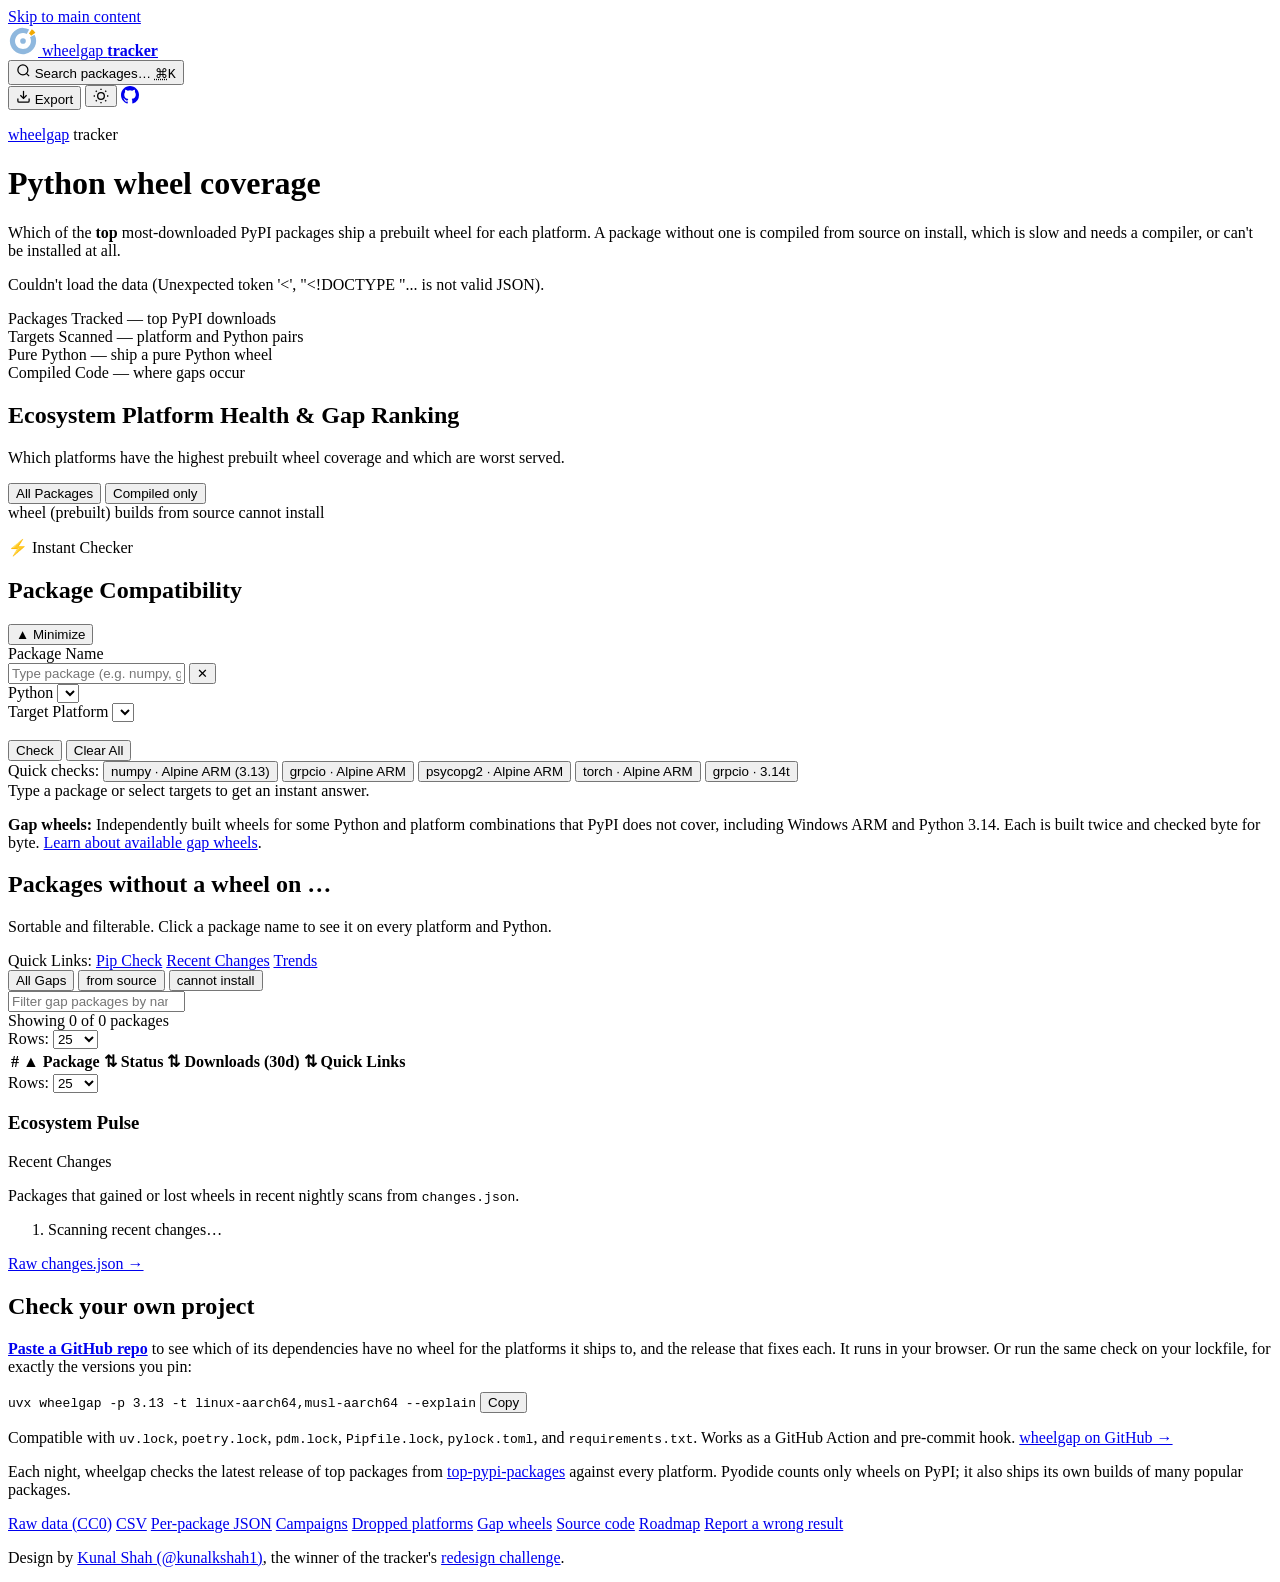
==== site/index.html @ 5c09a4cd "feat(site): show matching published gap wheels in home lookup (#129)" ====
<!doctype html>
<html lang="en">
<head>
  <meta charset="utf-8">
  <meta name="viewport" content="width=device-width, initial-scale=1">
  <meta http-equiv="Content-Security-Policy" content="default-src 'self'; img-src 'self' data:; style-src 'self' 'unsafe-inline'; script-src 'self'; connect-src 'self'; base-uri 'none'; form-action 'none'">
  <title>Python Wheel Coverage</title>
  <meta name="description" content="Which of the top 5,000 PyPI packages ship a prebuilt wheel for Linux ARM, Alpine, Windows on ARM, macOS, free-threaded Python and Pyodide. Updated nightly by wheelgap.">
  <link rel="stylesheet" href="home.css">
  <link rel="icon" href="favicon.svg" type="image/svg+xml">
  <link rel="apple-touch-icon" href="apple-touch-icon.png">
  <meta property="og:type" content="website">
  <meta property="og:title" content="Python Wheel Coverage">
  <meta property="og:description" content="Which of the top 5,000 PyPI packages ship a prebuilt wheel for Linux ARM, Alpine, Windows on ARM, macOS, free-threaded Python and Pyodide. Updated nightly.">
  <meta property="og:url" content="https://wheelgap.github.io/tracker/">
  <meta property="og:image" content="https://wheelgap.github.io/tracker/og.png">
  <meta property="og:image:width" content="1280">
  <meta property="og:image:height" content="640">
  <meta property="og:image:alt" content="wheelgap tracker: wheel coverage for the 5,000 most downloaded PyPI packages, across 42 platforms and Pythons.">
  <meta name="twitter:card" content="summary_large_image">
</head>
<body>
  <!-- Accessibility skip link -->
  <a href="#health-hub" class="skip-link">Skip to main content</a>

  <!-- Top Sticky Navigation Bar -->
  <header class="topbar">
    <div class="topbar-inner">
      <div class="brand">
        <a href="https://github.com/wheelgap/wheelgap" class="logo-link" title="wheelgap on GitHub">
          <svg class="brand-icon" viewBox="0 0 64 64" width="30" height="30" aria-hidden="true">
            <path d="M56.72,18.85 A28,28 0 1 1 45.15,7.28 L39.98,16.99 A17,17 0 1 0 47.01,24.02 Z" fill="#8fb8de"/>
            <path d="M50.86,6.99 A28,28 0 0 1 58.41,14.54 L49.29,20.69 A17,17 0 0 0 44.71,16.11 Z" fill="#f2a900"/>
            <circle cx="32" cy="32" r="6" fill="#8fb8de"/>
          </svg>
          <span class="brand-title">wheelgap <strong>tracker</strong></span>
        </a>
      </div>

      <!-- Quick Command Search Trigger -->
      <button class="cmd-trigger" id="cmd-trigger" type="button" aria-label="Search packages (Press Cmd+K or Ctrl+K)">
        <svg width="15" height="15" viewBox="0 0 24 24" fill="none" stroke="currentColor" stroke-width="2" aria-hidden="true">
          <circle cx="11" cy="11" r="8"/><line x1="21" y1="21" x2="16.65" y2="16.65"/>
        </svg>
        <span class="cmd-trigger-text">Search packages…</span>
        <kbd class="shortcut-kbd"><abbr title="Command or Control">⌘</abbr>K</kbd>
      </button>

      <!-- Utility Actions -->
      <div class="topbar-actions">
        <button class="action-btn" id="export-btn" type="button" title="Export data as CSV or JSON" aria-label="Export data">
          <svg width="15" height="15" viewBox="0 0 24 24" fill="none" stroke="currentColor" stroke-width="2" aria-hidden="true">
            <path d="M21 15v4a2 2 0 0 1-2 2H5a2 2 0 0 1-2-2v-4"/><polyline points="7 10 12 15 17 10"/><line x1="12" y1="15" x2="12" y2="3"/>
          </svg>
          <span class="action-label">Export</span>
        </button>

        <button class="action-btn" id="theme-toggle" type="button" title="Toggle dark/light theme" aria-label="Toggle theme">
          <svg id="theme-icon-sun" width="16" height="16" viewBox="0 0 24 24" fill="none" stroke="currentColor" stroke-width="2" aria-hidden="true">
            <circle cx="12" cy="12" r="5"/><line x1="12" y1="1" x2="12" y2="3"/><line x1="12" y1="21" x2="12" y2="23"/><line x1="4.22" y1="4.22" x2="5.64" y2="5.64"/><line x1="18.36" y1="18.36" x2="19.78" y2="19.78"/><line x1="1" y1="12" x2="3" y2="12"/><line x1="21" y1="12" x2="23" y2="12"/><line x1="4.22" y1="19.78" x2="5.64" y2="18.36"/><line x1="18.36" y1="5.64" x2="19.78" y2="4.22"/>
          </svg>
          <svg id="theme-icon-moon" width="16" height="16" viewBox="0 0 24 24" fill="none" stroke="currentColor" stroke-width="2" aria-hidden="true" style="display:none">
            <path d="M21 12.79A9 9 0 1 1 11.21 3 7 7 0 0 0 21 12.79z"/>
          </svg>
        </button>

        <a class="action-btn icon-only" href="https://github.com/wheelgap/tracker" target="_blank" rel="noopener" title="Source repository on GitHub" aria-label="GitHub Repository">
          <svg width="18" height="18" viewBox="0 0 24 24" fill="currentColor" aria-hidden="true">
            <path d="M12 0C5.37 0 0 5.37 0 12c0 5.3 3.44 9.8 8.2 11.39.6.11.82-.26.82-.58v-2.03c-3.34.73-4.04-1.61-4.04-1.61-.55-1.39-1.34-1.76-1.34-1.76-1.09-.75.08-.73.08-.73 1.21.08 1.85 1.24 1.85 1.24 1.07 1.84 2.81 1.31 3.5 1 .11-.78.42-1.31.76-1.61-2.67-.3-5.47-1.33-5.47-5.93 0-1.31.47-2.38 1.24-3.22-.12-.3-.54-1.52.12-3.18 0 0 1.01-.32 3.3 1.23a11.5 11.5 0 0 1 6.02 0c2.28-1.55 3.29-1.23 3.29-1.23.66 1.66.24 2.88.12 3.18.77.84 1.24 1.91 1.24 3.22 0 4.61-2.81 5.63-5.48 5.92.43.37.81 1.1.81 2.22v3.29c0 .32.22.7.82.58A12 12 0 0 0 24 12c0-6.63-5.37-12-12-12z"/>
          </svg>
        </a>
      </div>
    </div>
  </header>

  <div class="wrap main-wrap">
    <!-- Header Hero -->
    <header class="hero">
      <div class="hero-content">
        <p class="eyebrow"><a href="https://github.com/wheelgap/wheelgap">wheelgap</a> tracker</p>
        <h1 class="hero-title">Python wheel coverage</h1>
        <p class="lede">Which of the <strong id="n-packages"><span class="skeleton-text">top</span></strong> most-downloaded PyPI packages ship a prebuilt wheel for each platform. A package without one is compiled from source on install, which is slow and needs a compiler, or can't be installed at all.</p>
        <p class="meta" id="meta">Fetching scan data…</p>
        <p class="meta agreement-banner" id="agreement" hidden></p>
      </div>

      <!-- Live Executive KPI Summary Cards (All 100% Dynamically Calculated) -->
      <div class="kpi-grid" id="kpi-grid">
        <div class="kpi-card highlight">
          <span class="kpi-label">Packages Tracked</span>
          <span class="kpi-val" id="kpi-packages"><span class="skeleton-text">—</span></span>
          <span class="kpi-sub">top PyPI downloads</span>
        </div>
        <div class="kpi-card">
          <span class="kpi-label">Targets Scanned</span>
          <span class="kpi-val" id="kpi-targets"><span class="skeleton-text">—</span></span>
          <span class="kpi-sub" id="kpi-targets-sub">platform and Python pairs</span>
        </div>
        <div class="kpi-card">
          <span class="kpi-label">Pure Python</span>
          <span class="kpi-val" id="kpi-pure"><span class="skeleton-text">—</span></span>
          <span class="kpi-sub" id="kpi-pure-pct">ship a pure Python wheel</span>
        </div>
        <div class="kpi-card">
          <span class="kpi-label">Compiled Code</span>
          <span class="kpi-val" id="kpi-compiled"><span class="skeleton-text">—</span></span>
          <span class="kpi-sub">where gaps occur</span>
        </div>
      </div>
    </header>

    <main>
      <!-- ====================================================================
           1. ECOSYSTEM HEALTH HUB & WORST-SERVED LEADERBOARD
           "High-level overall view at first glance"
           ==================================================================== -->
      <section class="panel-card health-hub-panel" id="health-hub" aria-labelledby="overview-title">
        <div class="section-head flex-wrap">
          <div class="title-with-desc">
            <h2 id="overview-title">Ecosystem Platform Health & Gap Ranking</h2>
            <p class="section-sub" id="pure-note">Which platforms have the highest prebuilt wheel coverage and which are worst served.</p>
          </div>

          <div class="matrix-controls-row">
            <!-- Universe Toggle -->
            <div class="view-toggles" role="group" aria-label="Matrix universe toggle">
              <button type="button" class="toggle-btn active" id="btn-show-all" aria-pressed="true">All Packages</button>
              <button type="button" class="toggle-btn" id="btn-show-compiled" aria-pressed="false">Compiled only</button>
            </div>

            <!-- Python Version Tabs -->
            <div class="tabs" role="tablist" aria-label="Python version selector" id="python-tabs">
              <!-- Dynamically populated -->
            </div>
          </div>
        </div>

        <!-- Ranked Platform Cards Deck (Ranked Worst to Best Served) -->
        <div class="platform-leaderboard" id="platform-leaderboard" aria-live="polite">
          <!-- Dynamically populated with cards ranked by coverage/gaps -->
        </div>

        <!-- Status Legend with Dual Cues -->
        <div class="legend" aria-label="Status legend">
          <span class="legend-tag tag-wheel"><i class="sw sw-wheel" aria-hidden="true"></i> wheel (prebuilt)</span>
          <span class="legend-tag tag-bundled" id="legend-bundled" hidden><i class="sw sw-bundled" aria-hidden="true"></i> bundled (Pyodide build)</span>
          <span class="legend-tag tag-source"><i class="sw sw-source" aria-hidden="true"></i> builds from source</span>
          <span class="legend-tag tag-missing"><i class="sw sw-missing" aria-hidden="true"></i> cannot install</span>
        </div>
        <p class="section-sub spark-note" id="trend-note"></p>

      </section>

      <!-- ====================================================================
           2. STREAMLINED INSTANT ANSWER OMNI-CHECKER (Collapsible One-Liner Info)
           "Does numpy have a wheel for Alpine ARM on Python 3.13?" -> Answered in 2s
           ==================================================================== -->
      <section class="panel-card omni-panel" id="omni-checker" aria-labelledby="omni-title">
        <div class="omni-header">
          <div class="omni-title-wrap">
            <span class="omni-badge">⚡ Instant Checker</span>
            <h2 id="omni-title" class="omni-title">Package Compatibility</h2>
          </div>

          <!-- One-Liner Strip: Visible when minimized, showing selected package verdict & quick actions -->
          <div class="omni-minimized-summary" id="omni-minimized-summary" hidden>
            <!-- Populated dynamically with one-liner verdict & quick actions -->
          </div>

          <div class="omni-header-actions">
            <button type="button" class="omni-toggle-btn" id="omni-toggle-btn" aria-expanded="true" title="Minimize or expand instant checker controls">
              <span id="omni-toggle-icon">▲</span> <span id="omni-toggle-text">Minimize</span>
            </button>
          </div>
        </div>

        <div class="omni-collapsible-body" id="omni-body">
          <form class="omni-form" id="search-form">
            <!-- Package Search & Autocomplete with Clear Button (No heavy 5000-option datalist) -->
            <div class="omni-field omni-pkg-field">
              <label for="search" class="omni-label">Package Name</label>
              <div class="autocomplete-wrapper">
                <input id="search" placeholder="Type package (e.g. numpy, grpcio, psycopg2)…" autocomplete="off" spellcheck="false">
                <button type="button" class="search-clear-btn" id="search-clear-btn" aria-label="Clear package input" title="Clear input">✕</button>
                <div class="autocomplete-menu" id="search-autocomplete" hidden></div>
              </div>
            </div>

            <!-- Python Version Selector -->
            <div class="omni-field omni-py-field">
              <label for="omni-python-select" class="omni-label">Python</label>
              <select id="omni-python-select" class="omni-select" aria-label="Select Python version">
                <!-- Dynamically populated: 3.13, 3.14, 3.14t, 3.15, 3.15t -->
              </select>
            </div>

            <!-- Platform Selector -->
            <div class="omni-field omni-pl-field">
              <label for="omni-platform-select" class="omni-label">Target Platform</label>
              <select id="omni-platform-select" class="omni-select" aria-label="Select target platform">
                <!-- Dynamically populated: Alpine ARM64, Linux x86_64, Windows ARM64, etc. -->
              </select>
            </div>

            <!-- Look Up & Clear All Buttons -->
            <div class="omni-field omni-action-field">
              <label class="omni-label" style="visibility:hidden">Action</label>
              <div class="omni-actions-group">
                <button type="submit" class="btn-primary omni-btn" id="omni-submit-btn">Check</button>
                <button type="button" class="btn-secondary omni-btn omni-reset-btn" id="omni-reset-btn" title="Clear package and reset all filters">Clear All</button>
              </div>
            </div>
          </form>

          <!-- Fast Presets for Core Questions -->
          <div class="omni-presets" id="omni-presets">
            <span class="preset-label">Quick checks:</span>
            <button type="button" class="preset-chip" data-pkg="numpy" data-py="3.13" data-pl="musl-aarch64">numpy · Alpine ARM (3.13)</button>
            <button type="button" class="preset-chip" data-pkg="grpcio" data-py="3.13" data-pl="musl-aarch64">grpcio · Alpine ARM</button>
            <button type="button" class="preset-chip" data-pkg="psycopg2" data-py="3.13" data-pl="musl-aarch64">psycopg2 · Alpine ARM</button>
            <button type="button" class="preset-chip" data-pkg="torch" data-py="3.13" data-pl="musl-aarch64">torch · Alpine ARM</button>
            <button type="button" class="preset-chip" data-pkg="grpcio" data-py="3.14t" data-pl="musl-aarch64">grpcio · 3.14t</button>
          </div>

          <!-- The Instant Visual Answer Card (One-Liner / Compact High-Density Verdict) -->
          <div class="omni-answer-card" id="omni-answer" aria-live="polite">
            <div class="omni-answer-placeholder">Type a package or select targets to get an instant answer.</div>
          </div>
        </div>

        <aside class="card" aria-label="Unofficial gap wheels">
          <p class="sub"><strong>Gap wheels:</strong> Independently built wheels for some Python and platform combinations that PyPI does not cover, including Windows ARM and Python 3.14.
            Each is built twice and checked byte for byte.
            <a href="https://wheelgap.github.io/wheels/">Learn about available gap wheels</a>.</p>
        </aside>

        <!-- Standalone Matrix Card View (Expandable if requested) -->
        <div id="lookup" aria-live="polite"></div>
      </section>

      <!-- ====================================================================
           3. EXPLORER & ECOSYSTEM PULSE: Two-Column Split Layout
           Interactive Data Table with 2026 Enterprise Pagination + Recent Changes
           ==================================================================== -->
      <div class="content-split-grid">
        <!-- Package Gaps Data Table Section -->
        <section class="panel-card explorer-panel" aria-labelledby="gaps-title">
          <div class="section-head flex-wrap">
            <div class="title-with-desc">
              <h2 id="gaps-title">Packages without a wheel on <span id="gaps-platform" class="highlight-target">…</span></h2>
              <p class="section-sub">Sortable and filterable. Click a package name to see it on every platform and Python.</p>
            </div>

            <!-- Mobile Quick Tools (Merged into grid on mobile to save space) -->
            <div class="mobile-quick-toolbar" id="mobile-quick-toolbar">
              <span class="mobile-quick-label">Quick Links:</span>
              <a href="#agreement" class="mobile-quick-chip" id="mobile-link-pip">Pip Check</a>
              <a href="#pulse-title" class="mobile-quick-chip" id="mobile-link-pulse">Recent Changes</a>
              <a href="#health-hub" class="mobile-quick-chip" id="mobile-link-trends">Trends</a>
            </div>

            <!-- Table Filter Toolbar -->
            <div class="filter-toolbar">
              <div class="status-filter-pills" role="radiogroup" aria-label="Filter by gap status">
                <button type="button" class="pill-filter active" data-filter="all" aria-checked="true" id="filter-pill-all">All Gaps</button>
                <button type="button" class="pill-filter pill-source" data-filter="source" aria-checked="false" id="filter-pill-source">from source</button>
                <button type="button" class="pill-filter pill-missing" data-filter="missing" aria-checked="false" id="filter-pill-missing">cannot install</button>
              </div>
              <div class="table-search-box">
                <input type="search" id="gaps-search" placeholder="Filter gap packages by name…" aria-label="Filter gap packages by name" autocomplete="off" spellcheck="false">
              </div>
            </div>
          </div>

          <!-- Enterprise Pagination Controls (Top Bar) -->
          <div class="pagination-bar top-pagination" id="pagination-top">
            <span class="pagination-info" id="pagination-info-top">Showing 0 of 0 packages</span>
            <div class="pagination-controls" id="pagination-buttons-top"></div>
            <div class="page-size-selector">
              <label for="page-size-top">Rows:</label>
              <select id="page-size-top" class="page-size-select">
                <option value="25" selected>25</option>
                <option value="50">50</option>
                <option value="100">100</option>
                <option value="all">All</option>
              </select>
            </div>
          </div>

          <!-- The Table -->
          <div class="table-wrapper">
            <table class="packages-table" id="packages-table">
              <thead>
                <tr>
                  <th scope="col" class="th-rank sortable" data-sort="rank" aria-sort="ascending"># <span class="sort-icon">▲</span></th>
                  <th scope="col" class="th-name sortable" data-sort="name">Package <span class="sort-icon">⇅</span></th>
                  <th scope="col" class="th-status sortable" data-sort="status">Status <span class="sort-icon">⇅</span></th>
                  <th scope="col" class="th-dl sortable" data-sort="downloads" style="text-align:right">Downloads (30d) <span class="sort-icon">⇅</span></th>
                  <th scope="col" class="th-actions" style="text-align:right">Quick Links</th>
                </tr>
              </thead>
              <tbody id="gaps" aria-live="polite">
                <!-- Dynamically populated table rows -->
              </tbody>
            </table>
          </div>

          <!-- Enterprise Pagination Controls (Bottom Bar) -->
          <div class="pagination-bar bottom-pagination" id="pagination-bottom">
            <span class="pagination-info" id="pagination-info-bottom"></span>
            <div class="pagination-controls" id="pagination-buttons-bottom"></div>
            <div class="page-size-selector">
              <label for="page-size-bottom">Rows:</label>
              <select id="page-size-bottom" class="page-size-select">
                <option value="25" selected>25</option>
                <option value="50">50</option>
                <option value="100">100</option>
                <option value="all">All</option>
              </select>
            </div>
          </div>

          <!-- Legacy button hook for backward compatibility -->
          <button class="more visually-hidden" id="more" hidden>Show more</button>
        </section>

        <!-- Sidebar Column: Ecosystem Pulse -->
        <aside class="sidebar-col">
          <!-- Ecosystem Pulse (Recent Changes Feed) -->
          <section class="panel-card pulse-card" aria-labelledby="pulse-title">
            <div class="section-head">
              <div class="title-with-desc">
                <h3 id="pulse-title" class="sub-heading">Ecosystem Pulse</h3>
                <span class="time-badge">Recent Changes</span>
              </div>
            </div>
            <p class="pulse-note">Packages that gained or lost wheels in recent nightly scans from <code>changes.json</code>.</p>
            <ol class="pulse-feed" id="pulse-feed">
              <li class="feed-placeholder">Scanning recent changes…</li>
            </ol>
            <div class="pulse-footer">
              <a href="data/changes.json" class="pulse-link" target="_blank" rel="noopener">Raw changes.json →</a>
            </div>
          </section>
        </aside>
      </div>

      <!-- Build lab (site/lab.js fills it in from data/lab.json) -->
      <section class="panel-card lab-panel" aria-labelledby="lab-title" id="lab-section" hidden>
        <h2 id="lab-title">Build lab: no wheel, but does it build?</h2>
        <p class="section-sub" id="lab-note"></p>
        <ul class="lab-summary" id="lab-summary"></ul>
        <div class="matrix-scroll"><table class="matrix lab-table" id="lab-table"></table></div>
      </section>

      <!-- Call to Action Banner -->
      <section class="cta-banner">
        <div class="cta-header">
          <h2>Check your own project</h2>
          <p><strong><a href="check/">Paste a GitHub repo</a></strong> to see which of its dependencies have no wheel for the platforms it ships to, and the release that fixes each. It runs in your browser. Or run the same check on your lockfile, for exactly the versions you pin:</p>
        </div>
        <div class="command-block">
          <code>uvx wheelgap -p 3.13 -t linux-aarch64,musl-aarch64 --explain</code>
          <button class="btn-copy" id="cta-copy-btn" type="button" aria-label="Copy CLI command">Copy</button>
        </div>
        <p class="cta-support">Compatible with <code>uv.lock</code>, <code>poetry.lock</code>, <code>pdm.lock</code>, <code>Pipfile.lock</code>, <code>pylock.toml</code>, and <code>requirements.txt</code>. Works as a GitHub Action and pre-commit hook. <a href="https://github.com/wheelgap/wheelgap">wheelgap on GitHub →</a></p>
      </section>
    </main>

    <!-- Standard Accessible Footer -->
    <footer class="site-footer">
      <div class="footer-grid">
        <div class="footer-desc">
          <p>Each night, wheelgap checks the latest release of top packages from <a href="https://hugovk.dev/top-pypi-packages/">top-pypi-packages</a> against every platform. <span id="pyodide-note">Pyodide counts only wheels on PyPI; it also ships its own builds of many popular packages.</span></p>
        </div>
        <div class="footer-nav">
          <a href="data/coverage.json">Raw data (CC0)</a>
          <a href="data/coverage.csv">CSV</a>
          <a href="https://github.com/wheelgap/tracker#api-for-scripts-and-agents">Per-package JSON</a>
          <a href="campaigns/">Campaigns</a>
          <a href="drops/">Dropped platforms</a>
          <a href="https://wheelgap.github.io/wheels/">Gap wheels</a>
          <a href="https://github.com/wheelgap/tracker">Source code</a>
          <a href="https://github.com/wheelgap/wheelgap/discussions/43">Roadmap</a>
          <a href="https://github.com/wheelgap/wheelgap/issues/new?template=bug_report.yml">Report a wrong result</a>
        </div>
      </div>
      <p class="footer-credit">Design by <a href="https://github.com/kunalkshah1">Kunal Shah (@kunalkshah1)</a>, the winner of the tracker's <a href="https://github.com/wheelgap/wheelgap/discussions/154">redesign challenge</a>.</p>
    </footer>
  </div>

  <!-- Command Palette Modal (Cmd+K / Ctrl+K) -->
  <div class="cmd-overlay" id="cmd-overlay" role="dialog" aria-modal="true" aria-label="Package Quick Search" hidden>
    <div class="cmd-dialog">
      <div class="cmd-input-row">
        <svg class="cmd-search-icon" width="18" height="18" viewBox="0 0 24 24" fill="none" stroke="currentColor" stroke-width="2" aria-hidden="true">
          <circle cx="11" cy="11" r="8"/><line x1="21" y1="21" x2="16.65" y2="16.65"/>
        </svg>
        <input class="cmd-input" id="cmd-input" type="search" placeholder="Type package name (e.g. numpy, torch, grpcio)…" autocomplete="off" spellcheck="false">
        <button class="cmd-close-btn" id="cmd-close" type="button" aria-label="Close search">Esc</button>
      </div>
      <div class="cmd-results" id="cmd-results" role="listbox">
        <!-- Live autocomplete results -->
      </div>
      <div class="cmd-footer">
        <span><kbd>↑</kbd><kbd>↓</kbd> Navigate</span>
        <span><kbd>↵</kbd> Inspect</span>
        <span><kbd>Esc</kbd> Close</span>
      </div>
    </div>
  </div>

  <!-- Deep Inspection Slide-over Drawer -->
  <div class="drawer-backdrop" id="drawer-backdrop" hidden></div>
  <aside class="drawer" id="drawer" role="dialog" aria-modal="true" aria-labelledby="drawer-title" hidden>
    <div class="drawer-header">
      <div class="drawer-titles">
        <h3 id="drawer-title" class="drawer-heading">Package Details</h3>
        <span class="drawer-subtitle" id="drawer-subtitle">#0 by downloads</span>
      </div>
      <button class="drawer-close" id="drawer-close" type="button" aria-label="Close drawer">✕</button>
    </div>
    <div class="drawer-body" id="drawer-content">
      <!-- Full 42-target matrix, Why command, shields.io badge snippet -->
    </div>
  </aside>

  <!-- Export Dialog Modal -->
  <div class="modal-backdrop" id="export-backdrop" hidden>
    <div class="modal-card" role="dialog" aria-modal="true" aria-labelledby="export-modal-title">
      <div class="modal-header">
        <h3 id="export-modal-title">Export Wheelgap Data</h3>
        <button class="modal-close" id="export-close" type="button" aria-label="Close export dialog">✕</button>
      </div>
      <div class="modal-body">
        <p class="modal-desc">Download current wheelgap scan data for your CI/CD pipelines, compliance reports, or architecture audits.</p>
        <div class="export-options">
          <button class="export-tile" id="btn-export-csv" type="button">
            <span class="tile-icon">📊</span>
            <div class="tile-content">
              <strong>Export Filtered Gap View (CSV)</strong>
              <span>Current platform, version, and filter view as a clean spreadsheet</span>
            </div>
          </button>
          <button class="export-tile" id="btn-export-json" type="button">
            <span class="tile-icon">📄</span>
            <div class="tile-content">
              <strong>Export Filtered Gap View (JSON)</strong>
              <span>Clean JSON formatted for automation or scripting</span>
            </div>
          </button>
          <a class="export-tile" href="data/coverage.csv" download>
            <span class="tile-icon">🌐</span>
            <div class="tile-content">
              <strong>Download Full Coverage CSV</strong>
              <span>Every package across every target (full dataset)</span>
            </div>
          </a>
        </div>
      </div>
    </div>
  </div>

  <!-- Scripts -->
  <script src="logic.js"></script>
  <script src="app.js"></script>
  <script src="lab.js"></script>
</body>
</html>
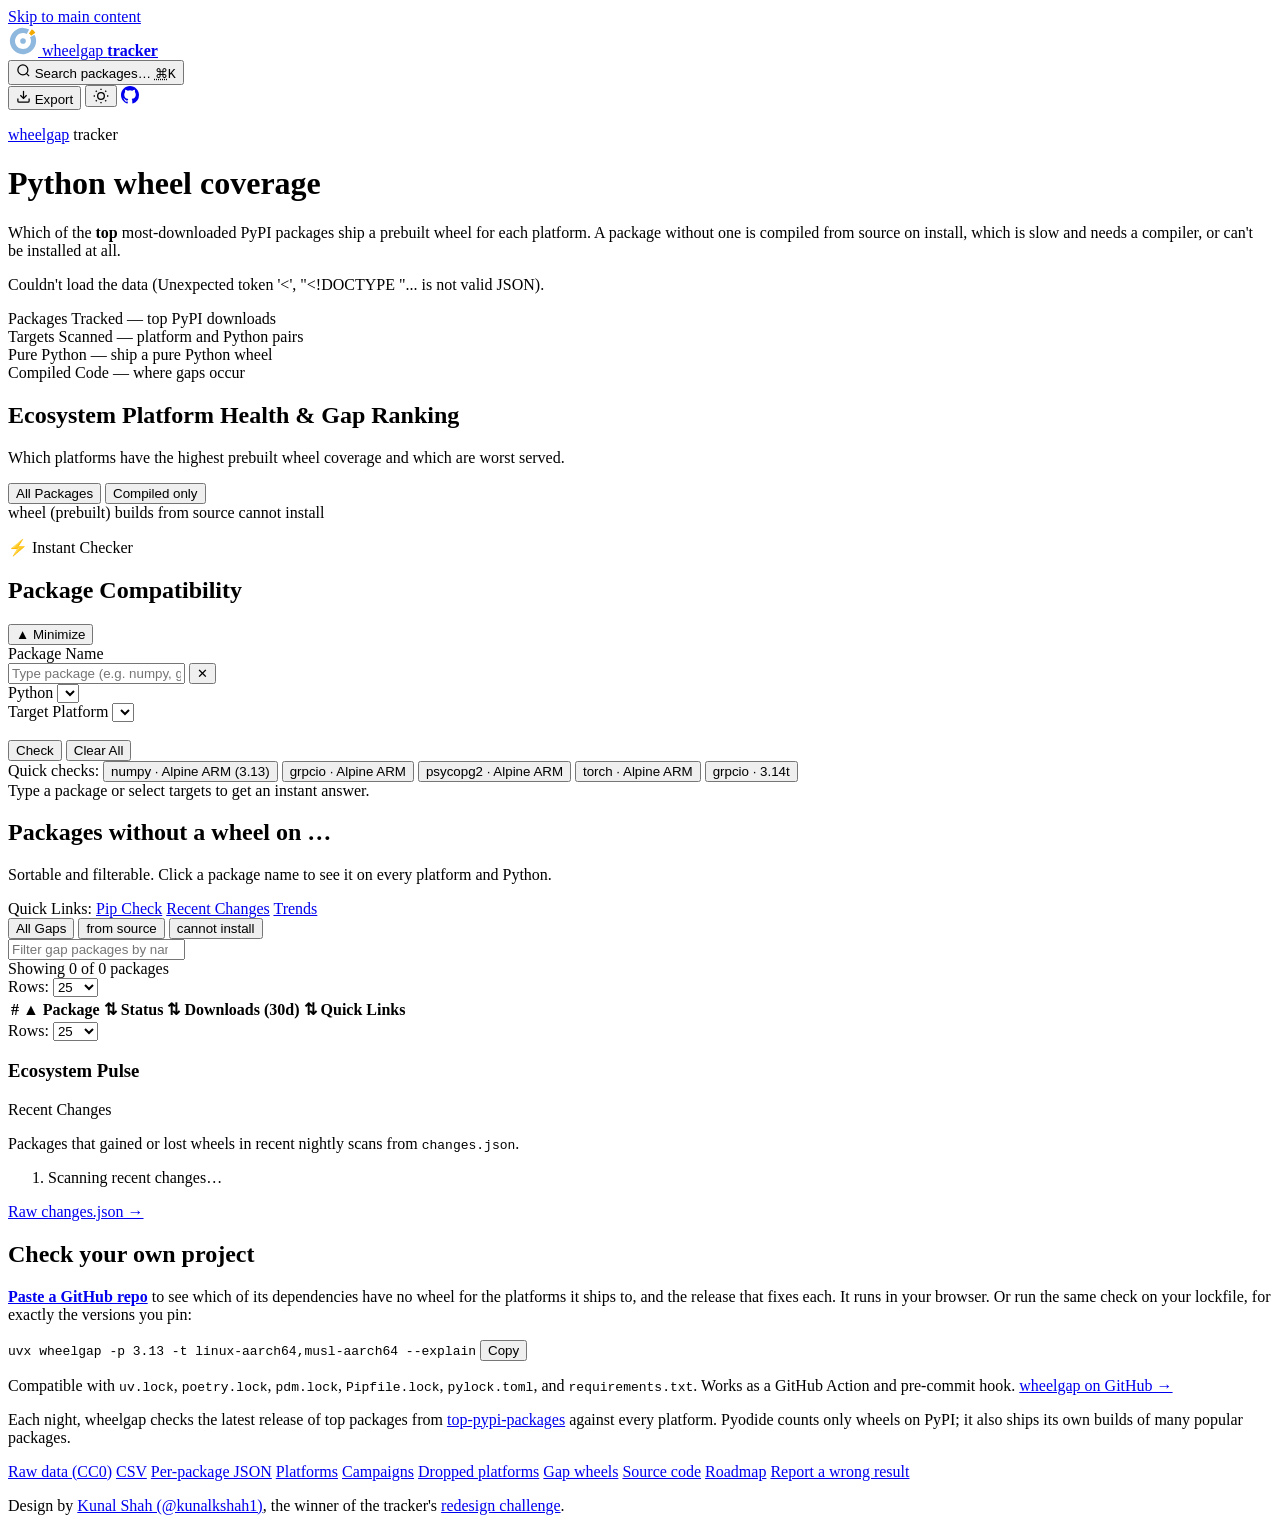
==== commit 75a4f134: "feat(site): link generated platform pages from site and publish workflow (#111)" ====
--- a/site/index.html
+++ b/site/index.html
@@ -228,12 +228,6 @@
           </div>
         </div>
 
-        <aside class="card" aria-label="Unofficial gap wheels">
-          <p class="sub"><strong>Gap wheels:</strong> Independently built wheels for some Python and platform combinations that PyPI does not cover, including Windows ARM and Python 3.14.
-            Each is built twice and checked byte for byte.
-            <a href="https://wheelgap.github.io/wheels/">Learn about available gap wheels</a>.</p>
-        </aside>
-
         <!-- Standalone Matrix Card View (Expandable if requested) -->
         <div id="lookup" aria-live="polite"></div>
       </section>
@@ -377,6 +371,7 @@
           <a href="data/coverage.json">Raw data (CC0)</a>
           <a href="data/coverage.csv">CSV</a>
           <a href="https://github.com/wheelgap/tracker#api-for-scripts-and-agents">Per-package JSON</a>
+          <a href="platforms/">Platforms</a>
           <a href="campaigns/">Campaigns</a>
           <a href="drops/">Dropped platforms</a>
           <a href="https://wheelgap.github.io/wheels/">Gap wheels</a>
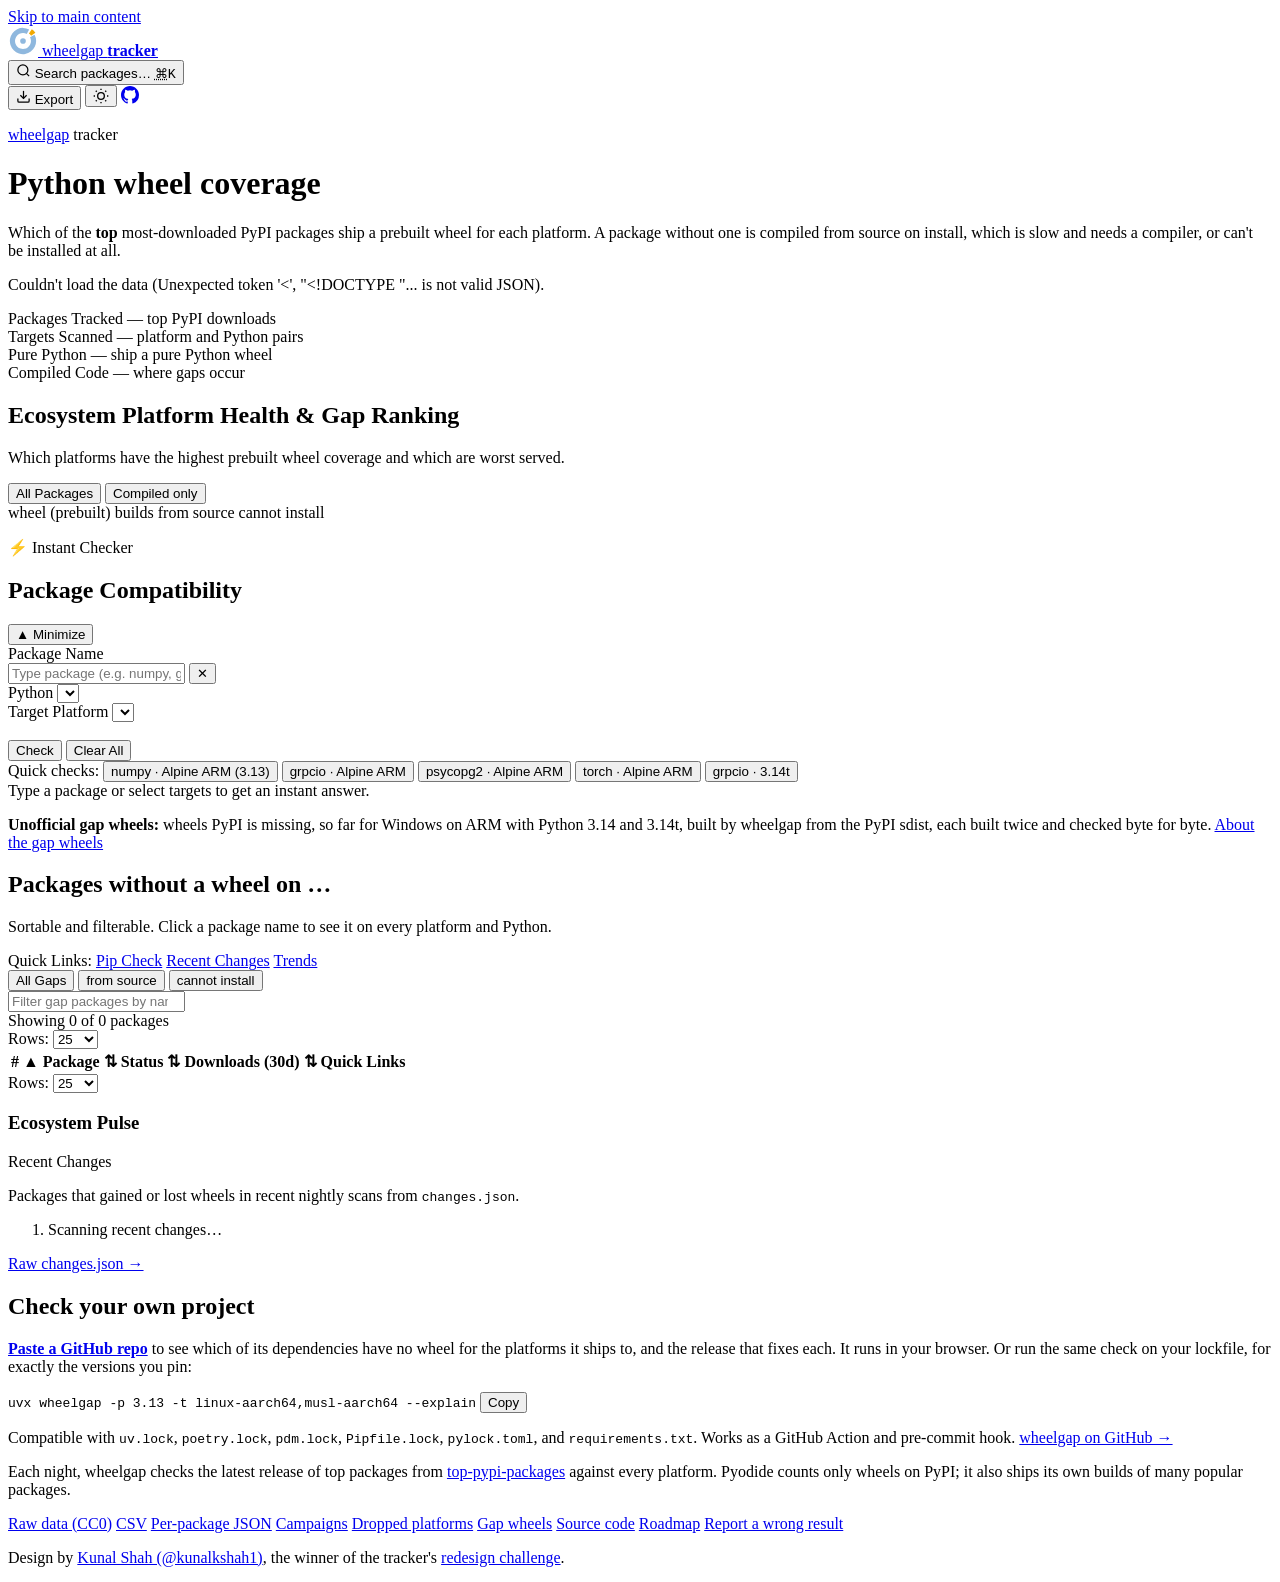
==== commit 60cbdc3a: "Review fixes for gap-wheel hints in the lookup (#129) - Same words as the package pages' Gap wheels " ====
--- a/site/index.html
+++ b/site/index.html
@@ -228,6 +228,12 @@
           </div>
         </div>
 
+        <aside class="card" aria-label="Unofficial gap wheels">
+          <p class="sub"><strong>Unofficial gap wheels:</strong> wheels PyPI is missing, so far for Windows on ARM with
+            Python 3.14 and 3.14t, built by wheelgap from the PyPI sdist, each built twice and checked byte for byte.
+            <a href="https://wheelgap.github.io/wheels/">About the gap wheels</a></p>
+        </aside>
+
         <!-- Standalone Matrix Card View (Expandable if requested) -->
         <div id="lookup" aria-live="polite"></div>
       </section>
@@ -371,7 +377,6 @@
           <a href="data/coverage.json">Raw data (CC0)</a>
           <a href="data/coverage.csv">CSV</a>
           <a href="https://github.com/wheelgap/tracker#api-for-scripts-and-agents">Per-package JSON</a>
-          <a href="platforms/">Platforms</a>
           <a href="campaigns/">Campaigns</a>
           <a href="drops/">Dropped platforms</a>
           <a href="https://wheelgap.github.io/wheels/">Gap wheels</a>
